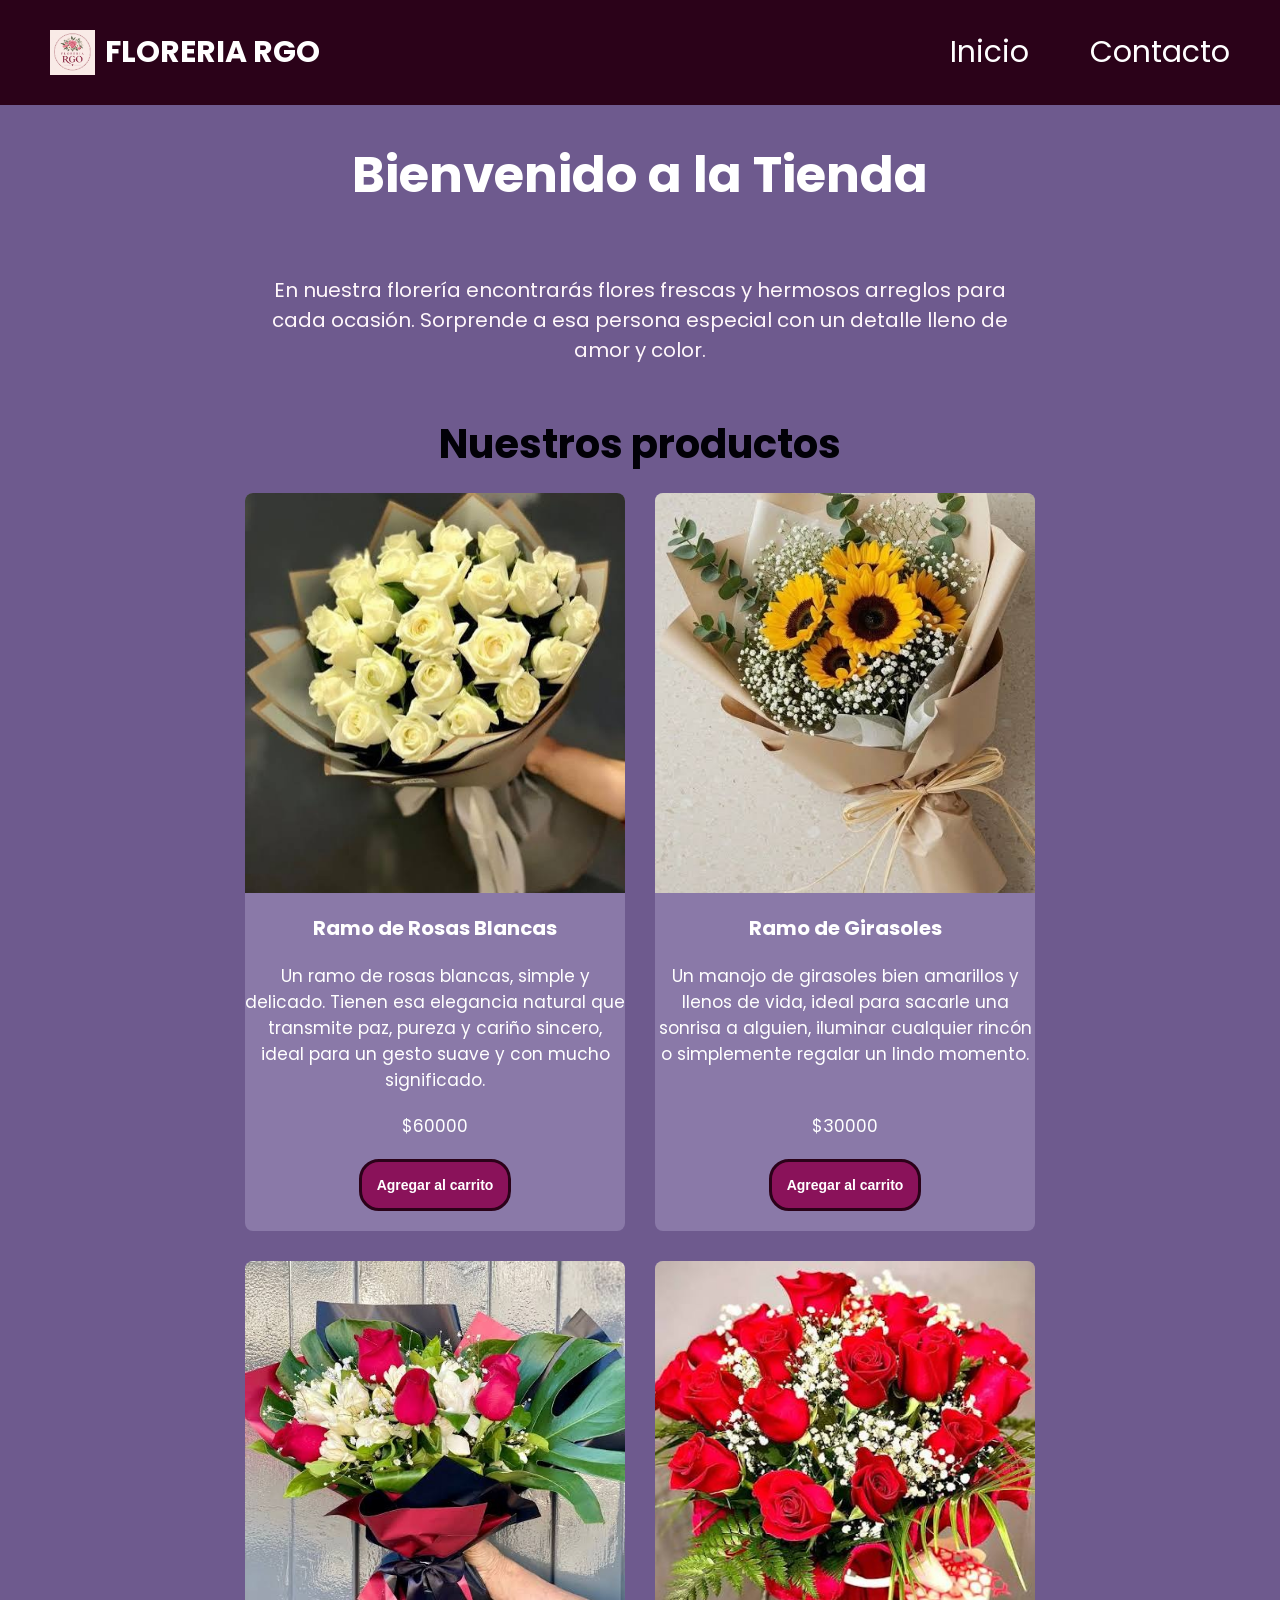
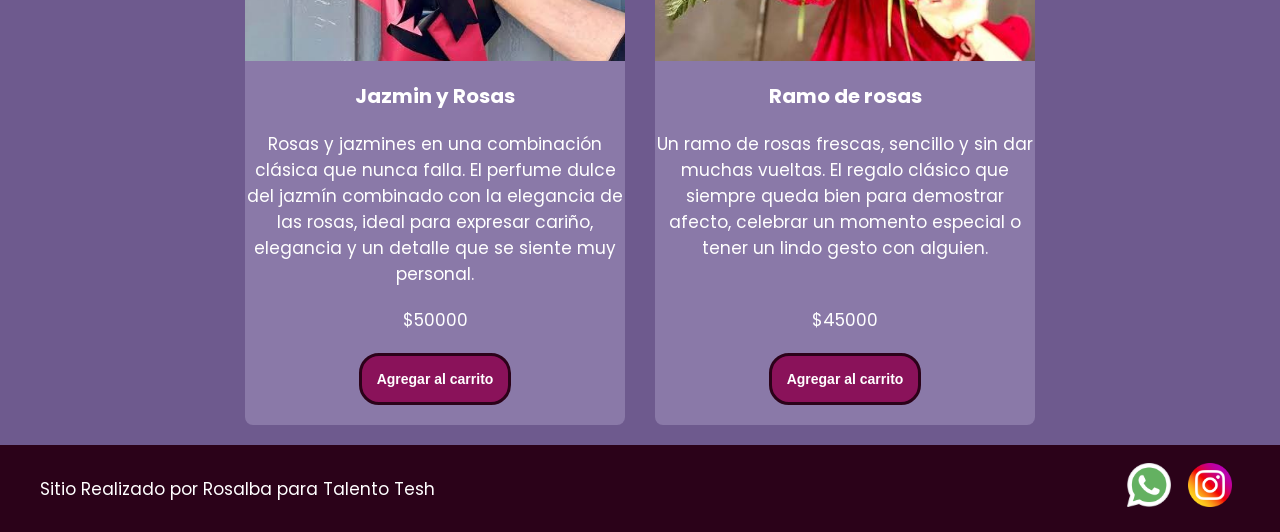
==== index.html @ 13a33280 "primer guardado" ====
<!doctype html>
<html lang="es">
  <head>
    <meta charset="UTF-8" />
    <meta name="viewport" content="width=device-width, initial-scale=1.0" />
    <link
      href="https://fonts.googleapis.com/css2?family=Poppins:ital,wght@0,100;0,400;0,600;0,700;0,800;1,100;1,400;1,600;1,700&display=swap"
      rel="stylesheet"
    />
    <link rel="stylesheet" href="css/styles.css" />
    <title>PreEngrega📁</title>
  </head>
  <body>
    <header>
      <div class="div-logo"><a class="logo" href="./index.html"> <img src="./img/RGO.png" alt="Logo  Floreria RGO" class="img-logo">FLORERIA RGO</a></div>

      <nav class="header-nav">
        <ul>
          <li><a href="index.html">Inicio</a></li>
          <li><a href="./pages/contacto.html">Contacto</a></li>
        </ul>
      </nav>
    </header>

    <main>
      <section class="inicio">
        <h1>Bienvenido a la Tienda</h1>
        <p class="parrafo">
         En nuestra florería encontrarás flores frescas y hermosos arreglos para cada ocasión. Sorprende a esa persona especial con un detalle lleno de amor y color.
        </p>
      </section>
      <section>
        <h2 class="titulo-productos text-secondary">Nuestros productos</h2>
        <div class="contenedor-tarjetas">
          <article class="card text-dark">
            <img src="./img/Rosasblanca.jpg" alt="Rosas Blancas"  />
            <h3>Ramo de Rosas Blancas</h3>
            <p>
              Un ramo de rosas blancas, simple y delicado. Tienen esa elegancia
              natural que transmite paz, pureza y cariño sincero, ideal para un
              gesto suave y con mucho significado.
            </p>
            <p>$60000</p>
            <button class="btn bg-secondary text-dark">
              Agregar al carrito
            </button>
          </article>

          <article class="card text-dark">
            <img src="./img/Girasole.jpg" alt="Girasoles" />
            <h3>Ramo de Girasoles</h3>
            <p>
              Un manojo de girasoles bien amarillos y llenos de vida, ideal para
              sacarle una sonrisa a alguien, iluminar cualquier rincón o
              simplemente regalar un lindo momento.
            </p>
            <p>$30000</p>
             <button class="btn bg-secondary text-dark">
              Agregar al carrito
            </button>
          </article>

          <article class="card text-dark">
            <img src="./img/JaminyRosa.jpg" alt="Jazmin y Rosas "  />
            <h3>Jazmin y Rosas</h3>
            <p>
              Rosas y jazmines en una combinación clásica que nunca falla. El
              perfume dulce del jazmín combinado con la elegancia de las rosas,
              ideal para expresar cariño, elegancia y un detalle que se siente
              muy personal.
            </p>
            <p>$50000</p>
             <button class="btn bg-secondary text-dark">
              Agregar al carrito
            </button>
          </article>

          <article class="card text-dark">
            <img src="./img/ramorosas.jpg" alt="Rosas"   />
            <h3>Ramo de rosas</h3>
            <p>
              Un ramo de rosas frescas, sencillo y sin dar muchas vueltas. El
              regalo clásico que siempre queda bien para demostrar afecto,
              celebrar un momento especial o tener un lindo gesto con alguien.
            </p>
            <p>$45000</p>
             <button class="btn bg-secondary text-dark">
              Agregar al carrito
            </button>
          </article>
        </div>
      </section>
    </main>
    <footer>
      <p>Sitio Realizado por Rosalba para Talento Tesh</p>
      <nav>
        <ul class="footer-list">
          <li><img src="./img/whatsapp_1384055.png" alt="logo whatsapp"/></li>
          <li><img src="./img/social_15707749.png" alt="logo instagram"/></li>
        </ul>
      </nav>
    </footer>
  </body>
</html>
---- css/styles.css ----
*{
margin: 0;
padding: 0;
box-sizing: border-box;

}


html{
    font-size: 62.5%;

}

body{
    font-family: "Poppins",sans-serif;
    font-size: 1.7rem;
    background: #6e5a8e;
    color: #fff7fb;
    display: flex;
    flex-direction: column;
    min-height: 100vh;
}

main{
width: 80%;
margin: auto;
padding-bottom: 2rem;
flex: 1;
display: flex;
flex-direction: column;
align-items: center;
}

h1{
    color: #fff;
    font-size:5rem;
    font-weight: 700;
    line-height: 1.8;
    margin: 2.5rem 0;
}

h2{
color: #130e57;
font-size: 4rem;
font-weight: 700;
line-height: 1.2;
text-align: center;
margin: 2.5rem 0;
}

.btn{
    border: solid rgb(43, 2, 25);
    font-size: 1.4rem;
    font-weight: bold;
    padding: 1.5rem;
    border-radius:2rem;
    cursor: pointer;
}


header,footer{
background: rgb(43, 2, 25);
color: #fff;
width: 100%;
display: flex;
justify-content: space-between;
align-items: center;

}


footer{
    padding: 1rem 4rem;
}


.div-logo{
    margin-left:3rem;
    font-weight: bold;
}

.logo,
.header-nav a {
text-decoration: none;
font-size: 3rem;
color:inherit;
display: inline-block;
padding: 3rem;
}

.header-nav{
    margin-right: 2rem;

}

.header-nav ul,
footer .footer-list{
    list-style: none;
    display: flex;
    gap: 0.1rem;
}

.footer-list li{
 padding: 0.5rem;   
}


.footer-list img{
    width:5rem ;
    padding: 0.3rem;
}


/* -------------------------------------------------------------------------- */
/*                                   colores                                  */
/* -------------------------------------------------------------------------- */

.bg-primary {
  background-color: #6e5a8e;
}

.bg-secondary {
  background-color: #8a125a;
}

.text-light {
  color: #ffffff;
}

.text-dark {
  color: #fff;
  text-align: center;
}

.text-secondary {
  color: #020107;
}

/* -------------------------------------------------------------------------- */
/*                                    HOME                                    */
/* -------------------------------------------------------------------------- */
.inicio{
    display: flex;
    justify-content: center;
    align-items: center;
    flex-wrap: wrap;
}

.inicio h1{
    width: 100%;
    text-align: center;
}

.parrafo{
    width: 80%;
    text-align: center;
    font-size: 2rem;
    padding: 3rem;
}


.contenedor-tarjetas{
display: flex;
justify-content: center;
gap: 3rem;
flex-wrap: wrap;
align-items: stretch


}


.card{
   
    background-color: #8a79a8;
    width: 38rem;
    border-radius: 0.8rem;
    overflow: hidden;

    display: flex;
    flex-direction: column;
    align-items: center;
    gap: 2rem;
    padding-bottom: 2rem;
    
}

.card img{
 width: 100%;   
 height: 40rem;
object-fit: cover;

}

.card p:last-of-type {
    margin-top: auto;
}

/* -------------------------------------------------------------------------- */
/*                                  CONTACTOS                                 */
/* -------------------------------------------------------------------------- */


.contacto {
    width: 100%;
    max-width: 60rem;
    margin: 2rem auto;
    padding: 2rem;
    background-color: #8a79a8;
    border-radius: 1rem;
}


.formulario-contacto {
    display: flex;
    flex-direction: column;
    gap: 1.5rem;
}

.titulo-contacto {
    text-align: center;
    margin-bottom: 2rem;
}

.campo-form {
    display: flex;
    flex-direction: column;
    gap: 0.5rem;
}

.campo-form label {
    font-weight: 600;
    color: #fff;
    font-size: 1.6rem;
}

.campo-form input,
.campo-form textarea {
    width: 100%;
    padding: 1.2rem;
    border: none;
    border-radius: 0.8rem;
    font-size: 1.5rem;
    font-family: inherit;
}

.formulario-contacto .btn {
    margin-top: 2rem;
    align-self: center;
}

.contacto button,
.formulario-contacto .btn {
    margin-top: 1rem;
}

/* -------------------------------------------------------------------------- */
/*                                    LOGO                                    */
/* -------------------------------------------------------------------------- */
.logo {
    text-decoration: none;
    font-size: 3rem;
    color: inherit;
    display: inline-flex; 
    align-items: center;   
    gap: 1rem;              
    padding: 2rem;
}


.img-logo {
    height:4.5rem;
    width: auto;
    object-fit: contain;
    }
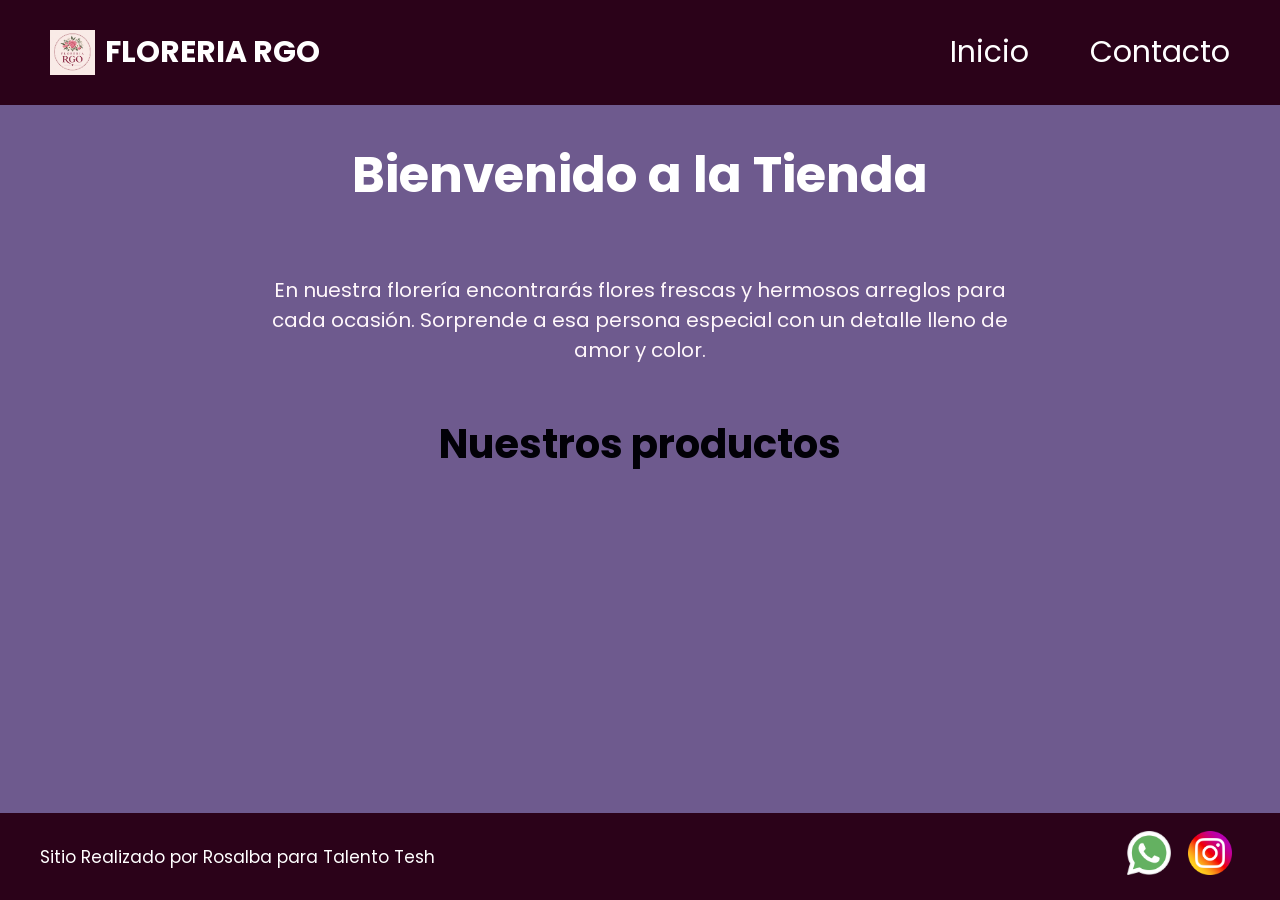
==== commit afda6d8e: "cuarto guardado" ====
--- a/index.html
+++ b/index.html
@@ -32,62 +32,7 @@
       <section>
         <h2 class="titulo-productos text-secondary">Nuestros productos</h2>
         <div class="contenedor-tarjetas">
-          <article class="card text-dark">
-            <img src="./img/Rosasblanca.jpg" alt="Rosas Blancas"  />
-            <h3>Ramo de Rosas Blancas</h3>
-            <p>
-              Un ramo de rosas blancas, simple y delicado. Tienen esa elegancia
-              natural que transmite paz, pureza y cariño sincero, ideal para un
-              gesto suave y con mucho significado.
-            </p>
-            <p>$60000</p>
-            <button class="btn bg-secondary text-dark">
-              Agregar al carrito
-            </button>
-          </article>
-
-          <article class="card text-dark">
-            <img src="./img/Girasole.jpg" alt="Girasoles" />
-            <h3>Ramo de Girasoles</h3>
-            <p>
-              Un manojo de girasoles bien amarillos y llenos de vida, ideal para
-              sacarle una sonrisa a alguien, iluminar cualquier rincón o
-              simplemente regalar un lindo momento.
-            </p>
-            <p>$30000</p>
-             <button class="btn bg-secondary text-dark">
-              Agregar al carrito
-            </button>
-          </article>
-
-          <article class="card text-dark">
-            <img src="./img/JaminyRosa.jpg" alt="Jazmin y Rosas "  />
-            <h3>Jazmin y Rosas</h3>
-            <p>
-              Rosas y jazmines en una combinación clásica que nunca falla. El
-              perfume dulce del jazmín combinado con la elegancia de las rosas,
-              ideal para expresar cariño, elegancia y un detalle que se siente
-              muy personal.
-            </p>
-            <p>$50000</p>
-             <button class="btn bg-secondary text-dark">
-              Agregar al carrito
-            </button>
-          </article>
-
-          <article class="card text-dark">
-            <img src="./img/ramorosas.jpg" alt="Rosas"   />
-            <h3>Ramo de rosas</h3>
-            <p>
-              Un ramo de rosas frescas, sencillo y sin dar muchas vueltas. El
-              regalo clásico que siempre queda bien para demostrar afecto,
-              celebrar un momento especial o tener un lindo gesto con alguien.
-            </p>
-            <p>$45000</p>
-             <button class="btn bg-secondary text-dark">
-              Agregar al carrito
-            </button>
-          </article>
+          
         </div>
       </section>
     </main>
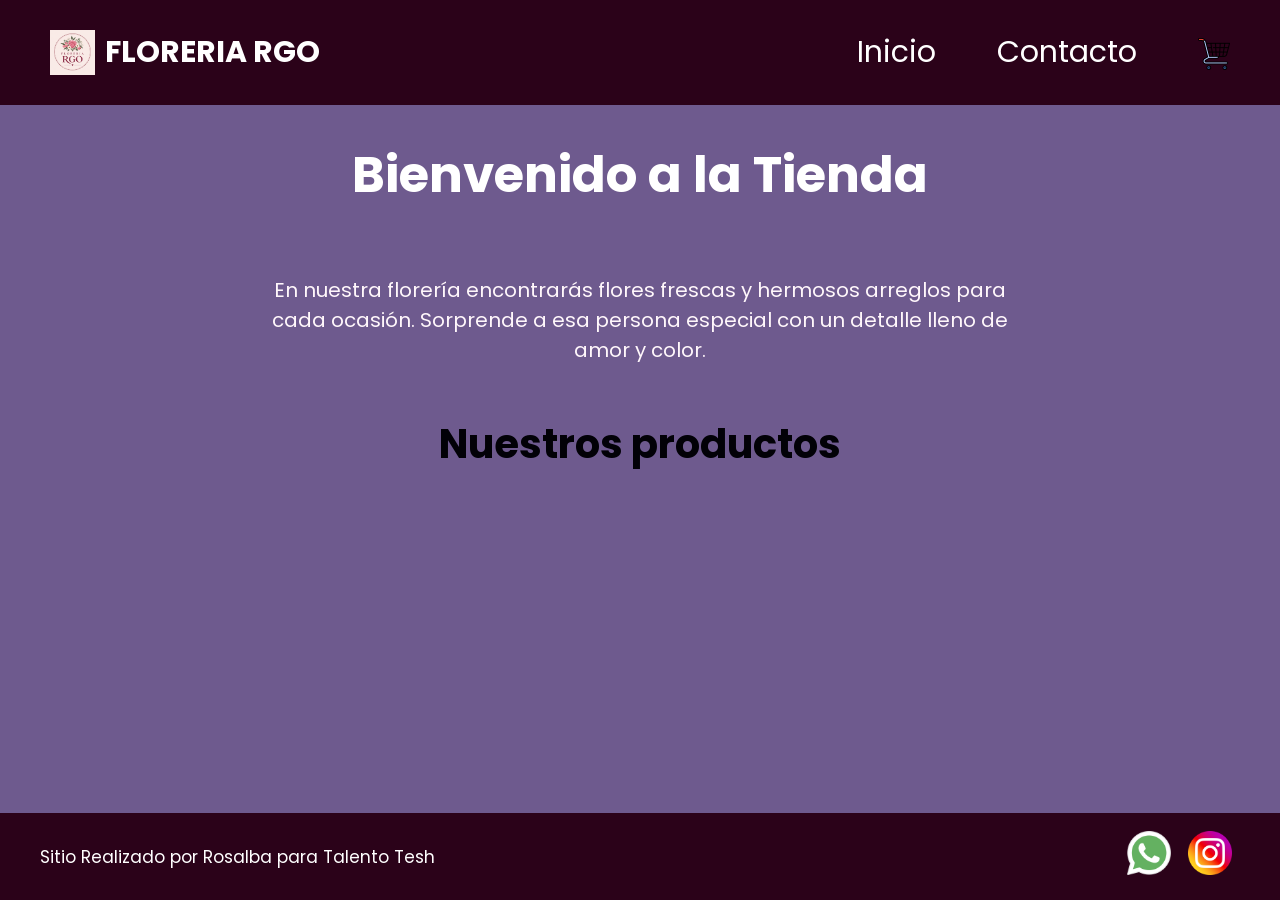
==== commit 5e3d005f: "quinto guardado" ====
--- a/index.html
+++ b/index.html
@@ -8,7 +8,7 @@
       rel="stylesheet"
     />
     <link rel="stylesheet" href="css/styles.css" />
-    <title>PreEngrega📁</title>
+    <title>Engrega📁</title>
   </head>
   <body>
     <header>
@@ -18,6 +18,7 @@
         <ul>
           <li><a href="index.html">Inicio</a></li>
           <li><a href="./pages/contacto.html">Contacto</a></li>
+          <li><a href="./pages/carrito.html"> <img src="./img/shopping-cart.png" alt="carrito" class="icono-carrito"> <span id="contador-carrito"></span></a> </li>
         </ul>
       </nav>
     </header>
@@ -31,7 +32,7 @@
       </section>
       <section>
         <h2 class="titulo-productos text-secondary">Nuestros productos</h2>
-        <div class="contenedor-tarjetas">
+        <div id="contenedor-tarjetas" class="contenedor-tarjetas">
           
         </div>
       </section>
@@ -45,5 +46,6 @@
         </ul>
       </nav>
     </footer>
+    <script src="./js/index.js" type="module"></script>
   </body>
 </html>
--- a/css/styles.css
+++ b/css/styles.css
@@ -272,4 +272,15 @@
     height:4.5rem;
     width: auto;
     object-fit: contain;
-    }+    }
+
+
+    /* -------------------------------------------------------------------------- */
+    /*                                   carrito                                  */
+    /* -------------------------------------------------------------------------- */
+
+    .icono-carrito {
+  width: 32px; 
+  height: auto;
+  vertical-align: middle; 
+}
